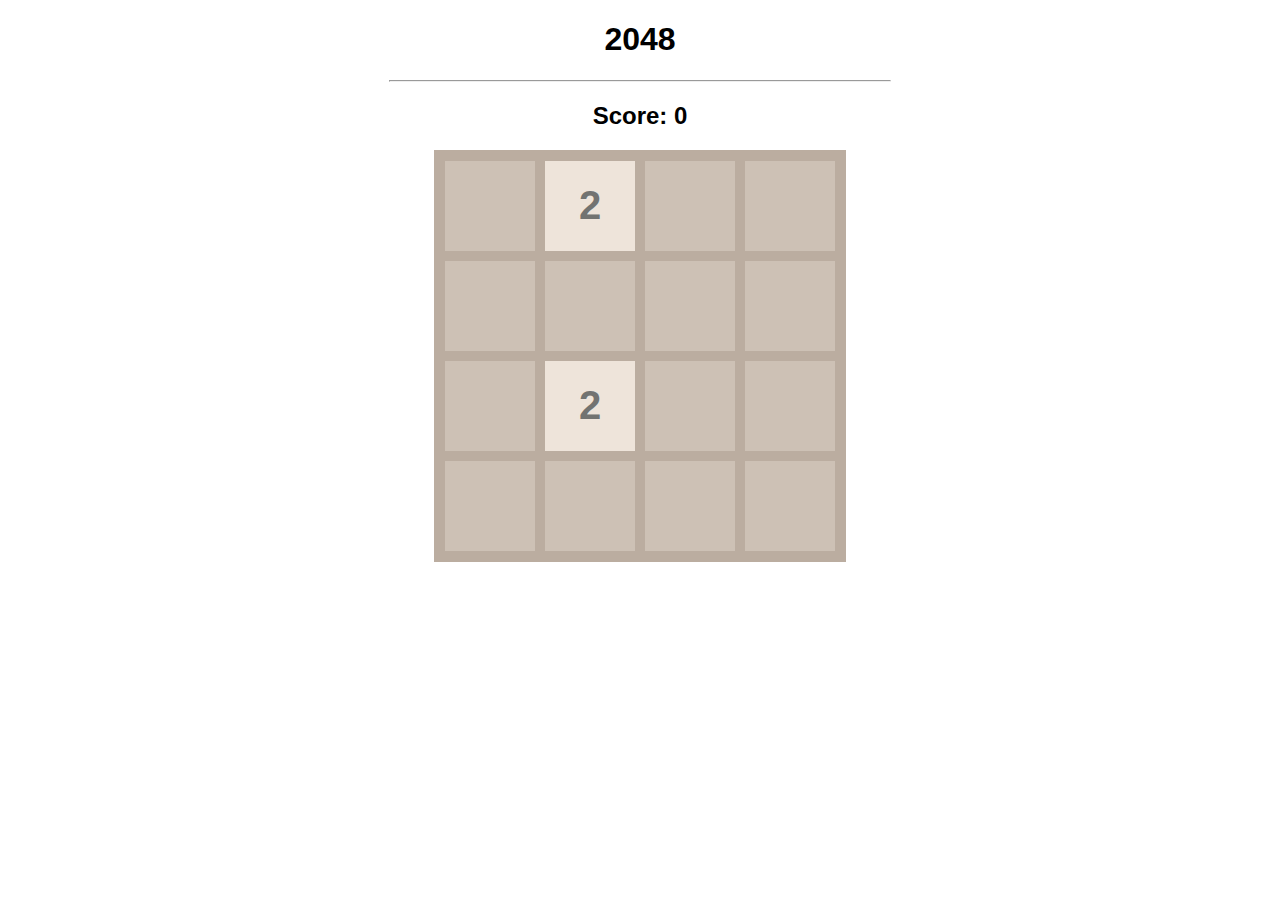
==== index.html @ 203e62d8 "third" ====
<!DOCTYPE html>
<html lang="en">
<head>
    <meta charset="UTF-8">
    <meta name="viewport" content="width=device-width, initial-scale=1.0">
    <title>2048</title>
    <link rel="stylesheet" href="./style.css">
    <script src="./script.js" defer ></script>
</head>
<body>
    <h1>2048</h1>
    <hr>
    <h2>Score: <span id="score">0</span></h2>
    <div id="board"></div>
</body>
</html>
---- style.css ----
body {
    font-family: Arial, Helvetica, sans-serif;
    text-align: center;
}

hr {
    width: 500px;
}

#board {
    width: 400px;
    height: 400px;

    background-color: #cdc1b5;
    border: 6px solid #bbada0;

    margin: 0 auto;
    display: flex;
    flex-wrap: wrap;
}

.tile {
    width: 90px;
    height: 90px;
    border: 5px solid #bbada0;

    font-size: 40px;
    font-weight: bold;
    display: flex;
    justify-content: center;
    align-items: center;
}


/* colored tiles */

.x2 {
    background-color: #eee4da;
    color: #727371;
}

.x4 {
    background-color: #ece0ca;
    color: #727371;
}

.x8 {
    background-color: #f4b17a;
    color: white;
}

.x16{
    background-color: #f59575;
    color: white;
}

.x32{
    background-color: #f57c5f;
    color: white;
}

.x64{
    background-color: #f65d3b;
    color: white;
}

.x128{
    background-color: #edce71;
    color: white;
}

.x256{
    background-color: #edcc63;
    color: white;
}

.x512{
    background-color: #edc651;
    color: white;
}

.x1024{
    background-color: #eec744;
    color: white;
}

.x2048{
    background-color: #ecc230;
    color: white;
}

.x4096 {
    background-color: #fe3d3d;
    color: white;
}

.x8192 {
    background-color: #ff2020;
    color: white;
}
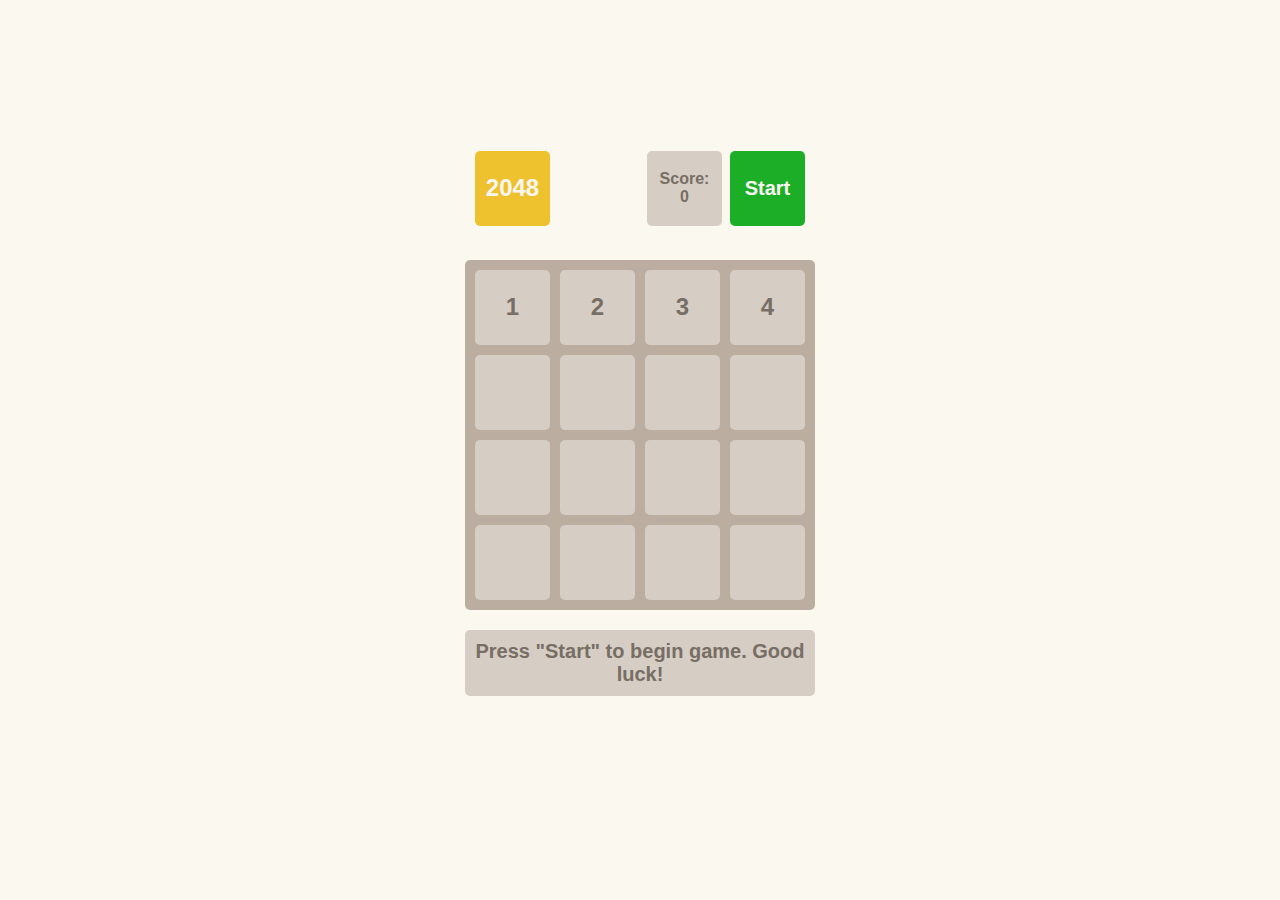
==== commit 1d933474: "corrections to initial" ====
--- a/index.html
+++ b/index.html
@@ -1,16 +1,61 @@
 <!DOCTYPE html>
 <html lang="en">
-<head>
+  <head>
     <meta charset="UTF-8">
     <meta name="viewport" content="width=device-width, initial-scale=1.0">
     <title>2048</title>
-    <link rel="stylesheet" href="./style.css">
-    <script src="./script.js" defer ></script>
-</head>
-<body>
-    <h1>2048</h1>
-    <hr>
-    <h2>Score: <span id="score">0</span></h2>
-    <div id="board"></div>
-</body>
-</html>+    <link rel="stylesheet" href="./styles.css">
+  </head>
+  <body>
+    <div class="container">
+      <div class="game-header">
+        <h1>2048</h1>
+        <div class="controls">
+          <p class="info">
+            Score: <span class="game-score">0</span>
+          </p>
+          <button class="button start">Start</button>
+        </div>
+      </div>
+
+      <table class="game-field">
+        <tbody>
+          <tr class="field-row">
+            <td class="field-cell">1</td>
+            <td class="field-cell">2</td>
+            <td class="field-cell">3</td>
+            <td class="field-cell">4</td>
+          </tr>
+
+          <tr class="field-row">
+            <td class="field-cell"></td>
+            <td class="field-cell"></td>
+            <td class="field-cell"></td>
+            <td class="field-cell"></td>
+          </tr>
+
+          <tr class="field-row">
+            <td class="field-cell"></td>
+            <td class="field-cell"></td>
+            <td class="field-cell"></td>
+            <td class="field-cell"></td>
+          </tr>
+
+          <tr class="field-row">
+            <td class="field-cell"></td>
+            <td class="field-cell"></td>
+            <td class="field-cell"></td>
+            <td class="field-cell"></td>
+          </tr>
+        </tbody>
+      </table>
+
+      <div class="message-container">
+        <p class="message message-lose hidden">You lose! Restart the game?</p>
+        <p class="message message-win hidden">Winner! Congrats! You did it!</p>
+        <p class="message message-start">Press "Start" to begin game. Good luck!</p>
+      </div>
+    </div>
+    <!-- <script type="text/javascript" src="./scripts.js"></script> -->
+  </body>
+</html>
--- a/styles.css
+++ b/styles.css
@@ -0,0 +1,187 @@
+body {
+  margin: 0;
+  display: flex;
+  align-items: center;
+  justify-content: center;
+  min-height: 100vh;
+  background: #fbf8ef;
+  font-family: sans-serif;
+  font-size: 24px;
+  font-weight: 900;
+}
+
+.field-cell {
+  background: #d6cdc4;
+  width: 75px;
+  height: 75px;
+  border-radius: 5px;
+  color: #776e65;
+  box-sizing: border-box;
+  text-align: center;
+  vertical-align: center;
+  user-select: none;
+
+  &--2 {
+    background: #eee4da;
+  }
+
+  &--4 {
+    background: #ede0c8;
+  }
+
+  &--8 {
+    background: #f2b179;
+    color: #f9f6f2;
+  }
+
+  &--16 {
+    background: #f59563;
+    color: #f9f6f2;
+  }
+
+  &--32 {
+    background: #f67c5f;
+    color: #f9f6f2;
+  }
+
+  &--64 {
+    background: #f65e3b;
+    color: #f9f6f2;
+  }
+
+  &--128 {
+    background: #edcf72;
+    color: #f9f6f2;
+  }
+
+  &--256 {
+    background: #edcc61;
+    color: #f9f6f2;
+  }
+
+  &--512 {
+    background: #edc850;
+    color: #f9f6f2;
+  }
+
+  &--1024 {
+    background: #edc53f;
+    color: #f9f6f2;
+  }
+
+  &--2048 {
+    background: #edc22e;
+    color: #f9f6f2;
+  }
+}
+
+.game-field {
+  background: #bbada0;
+  border-spacing: 10px;
+  border-radius: 5px;
+}
+
+.game-header {
+  display: flex;
+  width: 100%;
+  justify-content: space-between;
+  margin-bottom: 24px;
+  padding: 10px;
+  box-sizing: border-box;
+}
+
+h1 {
+  background: #edc22e;
+  color: #f9f6f2;
+  width: 75px;
+  height: 75px;
+  font-size: 24px;
+  border-radius: 5px;
+  display: flex;
+  align-items: center;
+  justify-content: center;
+  box-sizing: border-box;
+  margin: 0;
+}
+
+.info {
+  display: flex;
+  flex-direction: column;
+  align-items: center;
+  justify-content: center;
+  background: #d6cdc4;
+  width: 75px;
+  height: 75px;
+  border-radius: 5px;
+  color: #776e65;
+  box-sizing: border-box;
+  font-size: 16px;
+  margin: 0 8px 0 0;
+}
+
+.controls {
+  display: flex;
+}
+
+.button {
+  border: none;
+  border-radius: 5px;
+  cursor: pointer;
+  color: #f9f6f2;
+  font-family: sans-serif;
+  font-weight: 700;
+  font-size: 16px;
+  width: 75px;
+  height: 75px;
+
+  transition: 0.25s ease background;
+}
+
+.start {
+  background: #1dae28;
+  font-size: 20px;
+
+  &:hover {
+    background: #179921;
+  }
+}
+
+.restart {
+  background: #f1b2b2;
+
+  &:hover {
+    background: #f87474;
+  }
+}
+
+.message {
+  box-sizing: border-box;
+  width: 100%;
+  background: #d6cdc4;
+  color: #776e65;
+  padding: 10px;
+  text-align: center;
+  border-radius: 5px;
+  font-size: 20px;
+}
+
+.hidden {
+  display: none;
+}
+
+.container {
+  display: flex;
+  flex-direction: column;
+  align-items: center;
+  width: 350px;
+}
+
+.message-win {
+  background: #edc22e;
+  color: #f9f6f2;
+}
+
+.message-container {
+  width: 100%;
+  height: 150px;
+}
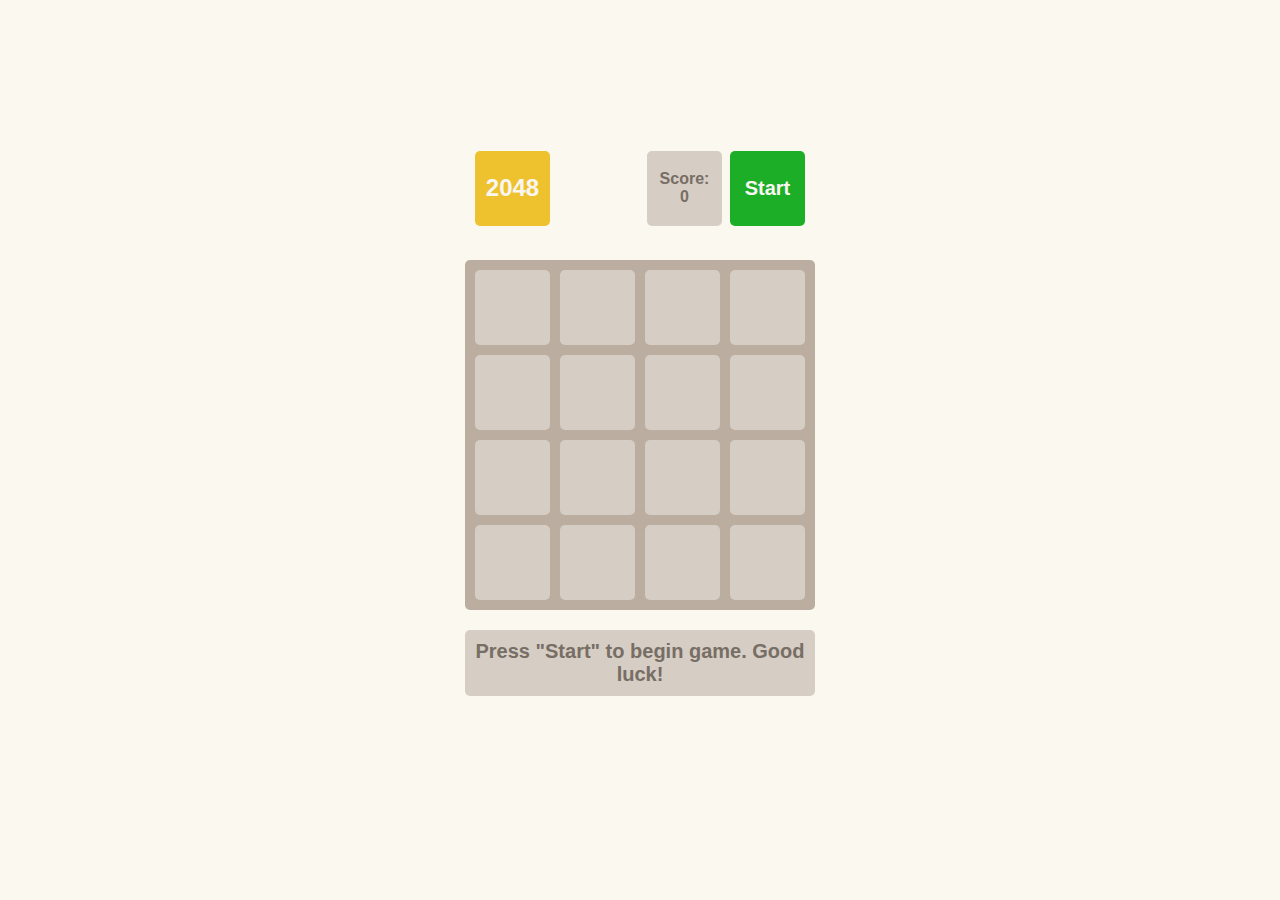
==== commit 0e05d42a: "btn start works" ====
--- a/index.html
+++ b/index.html
@@ -4,7 +4,7 @@
     <meta charset="UTF-8">
     <meta name="viewport" content="width=device-width, initial-scale=1.0">
     <title>2048</title>
-    <link rel="stylesheet" href="./styles.css">
+    <link rel="stylesheet" href="./main.css">
   </head>
   <body>
     <div class="container">
@@ -21,10 +21,10 @@
       <table class="game-field">
         <tbody>
           <tr class="field-row">
-            <td class="field-cell">1</td>
-            <td class="field-cell">2</td>
-            <td class="field-cell">3</td>
-            <td class="field-cell">4</td>
+            <td class="field-cell"></td>
+            <td class="field-cell"></td>
+            <td class="field-cell"></td>
+            <td class="field-cell"></td>
           </tr>
 
           <tr class="field-row">
@@ -56,6 +56,6 @@
         <p class="message message-start">Press "Start" to begin game. Good luck!</p>
       </div>
     </div>
-    <!-- <script type="text/javascript" src="./scripts.js"></script> -->
+    <script type="text/javascript" src="./scripts.js"></script>
   </body>
 </html>
--- a/main.css
+++ b/main.css
@@ -0,0 +1,180 @@
+body {
+  margin: 0;
+  display: flex;
+  align-items: center;
+  justify-content: center;
+  min-height: 100vh;
+  background: #fbf8ef;
+  font-family: sans-serif;
+  font-size: 24px;
+  font-weight: 900;
+}
+
+.field-cell {
+  background: #d6cdc4;
+  width: 75px;
+  height: 75px;
+  border-radius: 5px;
+  color: #776e65;
+  box-sizing: border-box;
+  text-align: center;
+  vertical-align: center;
+  user-select: none;
+}
+.field-cell--2 {
+  background: #eee4da;
+}
+.field-cell--4 {
+  background: #ede0c8;
+}
+.field-cell--8 {
+  background: #f2b179;
+  color: #f9f6f2;
+}
+.field-cell--16 {
+  background: #f59563;
+  color: #f9f6f2;
+}
+.field-cell--32 {
+  background: #f67c5f;
+  color: #f9f6f2;
+}
+.field-cell--64 {
+  background: #f65e3b;
+  color: #f9f6f2;
+}
+.field-cell--128 {
+  background: #edcf72;
+  color: #f9f6f2;
+}
+.field-cell--256 {
+  background: #edcc61;
+  color: #f9f6f2;
+}
+.field-cell--512 {
+  background: #edc850;
+  color: #f9f6f2;
+}
+.field-cell--1024 {
+  background: #edc53f;
+  color: #f9f6f2;
+}
+.field-cell--2048 {
+  background: #edc22e;
+  color: #f9f6f2;
+}
+.field-cell--8192 {
+  background-color: #ff2020;
+  color: white;
+}
+
+.game-field {
+  background: #bbada0;
+  border-spacing: 10px;
+  border-radius: 5px;
+}
+
+.game-header {
+  display: flex;
+  width: 100%;
+  justify-content: space-between;
+  margin-bottom: 24px;
+  padding: 10px;
+  box-sizing: border-box;
+}
+
+h1 {
+  background: #edc22e;
+  color: #f9f6f2;
+  width: 75px;
+  height: 75px;
+  font-size: 24px;
+  border-radius: 5px;
+  display: flex;
+  align-items: center;
+  justify-content: center;
+  box-sizing: border-box;
+  margin: 0;
+}
+
+.info {
+  display: flex;
+  flex-direction: column;
+  align-items: center;
+  justify-content: center;
+  background: #d6cdc4;
+  width: 75px;
+  height: 75px;
+  border-radius: 5px;
+  color: #776e65;
+  box-sizing: border-box;
+  font-size: 16px;
+  margin: 0 8px 0 0;
+}
+
+.controls {
+  display: flex;
+}
+
+.button {
+  border: none;
+  border-radius: 5px;
+  cursor: pointer;
+  color: #f9f6f2;
+  font-family: sans-serif;
+  font-weight: 700;
+  font-size: 16px;
+  width: 75px;
+  height: 75px;
+  transition: 0.25s ease background;
+}
+
+.start {
+  background: #1dae28;
+  font-size: 20px;
+}
+.start:hover {
+  background: #179921;
+}
+
+.restart {
+  font-size: 16px;
+  background: #f1b2b2;
+}
+.restart:hover {
+  background: #f87474;
+}
+
+.message {
+  box-sizing: border-box;
+  width: 100%;
+  background: #d6cdc4;
+  color: #776e65;
+  padding: 10px;
+  text-align: center;
+  border-radius: 5px;
+  font-size: 20px;
+}
+
+.hidden {
+  display: none;
+}
+
+.container {
+  display: flex;
+  flex-direction: column;
+  align-items: center;
+  width: 350px;
+}
+
+.message-win {
+  background: #edc22e;
+  color: #f9f6f2;
+}
+
+.message-container {
+  width: 100%;
+  height: 150px;
+}
+
+/*# sourceMappingURL=main.css.map */
